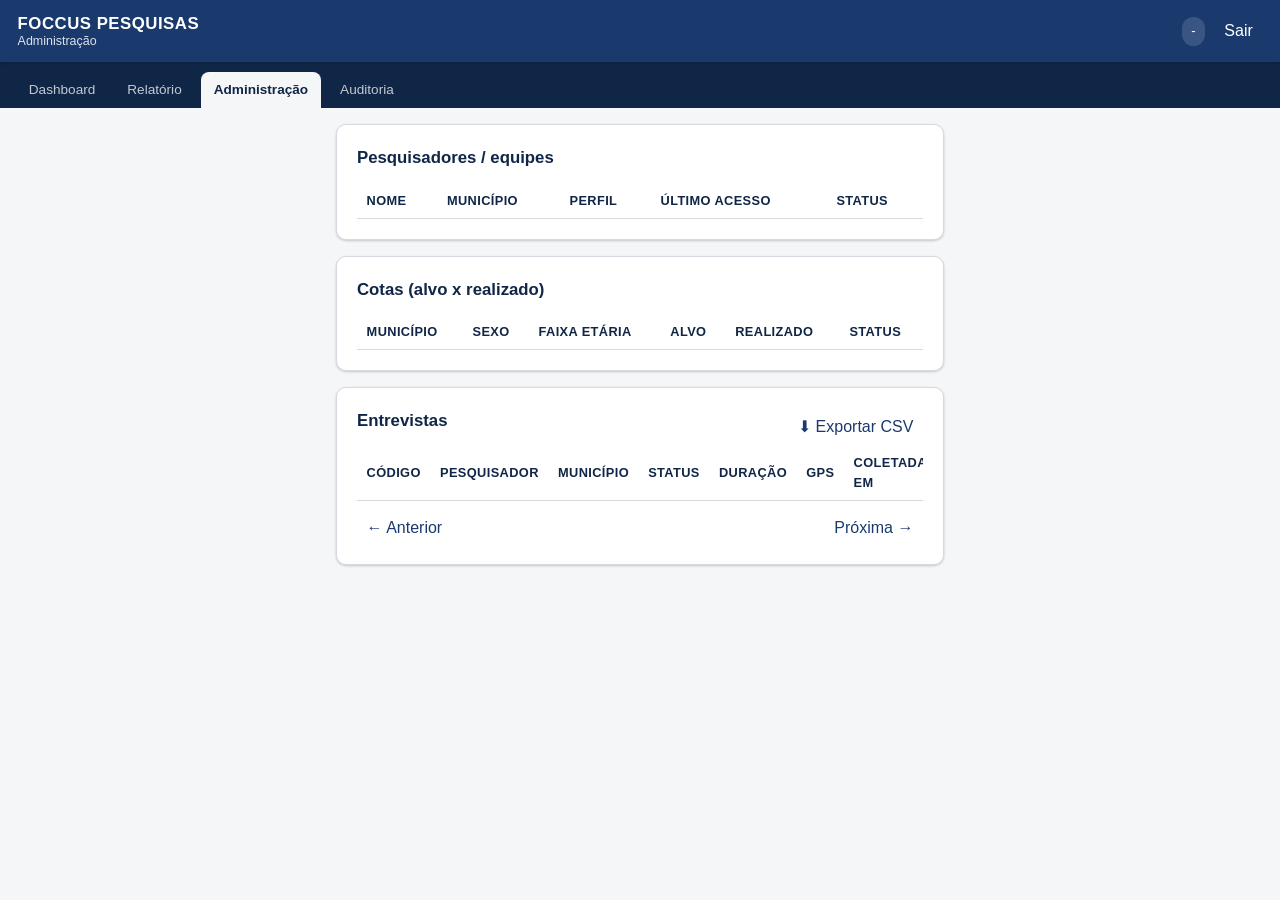
==== admin.html @ f19bfadf "MVP do app de coleta da Pesquisa Eleitoral Tocantins 2026 PWA offline-first (IndexedDB + Service Wor" ====
<!doctype html>
<html lang="pt-BR">
<head>
  <meta charset="UTF-8" />
  <meta name="viewport" content="width=device-width, initial-scale=1" />
  <meta name="theme-color" content="#1a3a6e" />
  <title>Administração — Pesquisa Eleitoral Tocantins 2026</title>
  <link rel="icon" href="assets/icons/icon-192.png" />
  <link rel="stylesheet" href="css/app.css" />
  <link rel="stylesheet" href="css/dashboard.css" />
  <link rel="stylesheet" href="css/admin.css" />
</head>
<body>
  <header class="cabecalho">
    <div class="marca">
      <strong>FOCCUS PESQUISAS</strong>
      <span>Administração</span>
    </div>
    <div class="flex-entre" style="gap:0.6rem;">
      <div id="status-conexao" class="status-conexao">-</div>
      <button class="btn-texto" id="btn-sair-admin" style="color:#fff;">Sair</button>
    </div>
  </header>

  <nav class="abas">
    <a href="dashboard.html">Dashboard</a>
    <a href="relatorio.html">Relatório</a>
    <a href="admin.html" class="ativo">Administração</a>
    <a href="auditoria.html">Auditoria</a>
  </nav>

  <main class="container">
    <section class="cartao">
      <div class="flex-entre">
        <h2 class="titulo-secao">Pesquisadores / equipes</h2>
        <span class="texto-suave" id="contagem-equipes"></span>
      </div>
      <div class="tabela-wrap">
        <table class="tabela-simples">
          <thead>
            <tr><th>Nome</th><th>Município</th><th>Perfil</th><th>Último acesso</th><th>Status</th></tr>
          </thead>
          <tbody id="tabela-equipes"></tbody>
        </table>
      </div>
    </section>

    <section class="cartao">
      <h2 class="titulo-secao">Cotas (alvo x realizado)</h2>
      <div class="tabela-wrap">
        <table class="tabela-simples">
          <thead>
            <tr><th>Município</th><th>Sexo</th><th>Faixa etária</th><th>Alvo</th><th>Realizado</th><th>Status</th></tr>
          </thead>
          <tbody id="tabela-cotas"></tbody>
        </table>
      </div>
    </section>

    <section class="cartao">
      <div class="flex-entre">
        <h2 class="titulo-secao">Entrevistas</h2>
        <button class="btn-texto" id="btn-exportar-csv">⬇ Exportar CSV</button>
      </div>
      <div class="tabela-wrap">
        <table class="tabela-simples">
          <thead>
            <tr><th>Código</th><th>Pesquisador</th><th>Município</th><th>Status</th><th>Duração</th><th>GPS</th><th>Coletada em</th></tr>
          </thead>
          <tbody id="tabela-entrevistas"></tbody>
        </table>
      </div>
      <div class="paginacao">
        <button class="btn-texto" id="btn-pagina-anterior">← Anterior</button>
        <span class="texto-suave" id="info-pagina"></span>
        <button class="btn-texto" id="btn-pagina-proxima">Próxima →</button>
      </div>
    </section>
  </main>

  <script type="module" src="config/supabase.js"></script>
  <script type="module" src="config/pesquisa.js"></script>
  <script type="module" src="js/admin.js"></script>
</body>
</html>
---- css/app.css ----
/* ============================================================================
   css/app.css — design tokens e componentes compartilhados por todo o app.
   Identidade institucional de pesquisa de opinião: limpa, alto contraste,
   pensada para uso com uma mão só, em pé, sob luz de sol (Seção 56/57).
   ============================================================================ */

:root {
  --cor-primaria: #1a3a6e;
  --cor-primaria-escura: #102647;
  --cor-primaria-clara: #eaf0fb;
  --cor-acento: #c8102e;
  --cor-sucesso: #1e8a4c;
  --cor-alerta: #b8790a;
  --cor-erro: #c8102e;
  --cor-texto: #1a1a1a;
  --cor-texto-suave: #4a4a4a;
  --cor-fundo: #f5f6f8;
  --cor-branco: #ffffff;
  --cor-borda: #d6dae1;

  --raio: 10px;
  --sombra: 0 1px 3px rgba(0, 0, 0, 0.12), 0 1px 2px rgba(0, 0, 0, 0.08);
  --fonte: -apple-system, BlinkMacSystemFont, "Segoe UI", Roboto, Helvetica, Arial, sans-serif;

  --escala-fonte: 1;
}

/* Acessibilidade: suporte a A / A+ / A++ (Seção 41) — aumenta a escala global. */
html[data-fonte="grande"] { --escala-fonte: 1.15; }
html[data-fonte="enorme"] { --escala-fonte: 1.3; }

* { box-sizing: border-box; }

html {
  font-size: calc(16px * var(--escala-fonte));
}

body {
  margin: 0;
  font-family: var(--fonte);
  background: var(--cor-fundo);
  color: var(--cor-texto);
  line-height: 1.5;
  -webkit-tap-highlight-color: transparent;
}

a { color: var(--cor-primaria); }

button, input, select, textarea {
  font-family: inherit;
  font-size: 1rem;
}

/* Foco visível sempre — obrigatório para uso em campo com teclado/leitor. */
:focus-visible {
  outline: 3px solid var(--cor-acento);
  outline-offset: 2px;
}

/* -------------------------------------------------------------------------
   Cabeçalho institucional
   ------------------------------------------------------------------------- */
.cabecalho {
  background: var(--cor-primaria);
  color: var(--cor-branco);
  padding: 0.9rem 1.1rem;
  display: flex;
  align-items: center;
  justify-content: space-between;
  gap: 0.75rem;
  position: sticky;
  top: 0;
  z-index: 20;
  box-shadow: var(--sombra);
}

.cabecalho .marca {
  display: flex;
  flex-direction: column;
  line-height: 1.15;
}

.cabecalho .marca strong {
  font-size: 1.05rem;
  letter-spacing: 0.03em;
}

.cabecalho .marca span {
  font-size: 0.78rem;
  opacity: 0.85;
}

/* -------------------------------------------------------------------------
   Indicador de conexão / sincronização (Seção 29)
   ------------------------------------------------------------------------- */
.status-conexao {
  display: inline-flex;
  align-items: center;
  gap: 0.4rem;
  font-size: 0.82rem;
  padding: 0.3rem 0.6rem;
  border-radius: 999px;
  background: rgba(255, 255, 255, 0.14);
  white-space: nowrap;
}

.status-conexao .ponto {
  width: 8px;
  height: 8px;
  border-radius: 50%;
  background: var(--cor-erro);
  flex: none;
}

.status-conexao.online .ponto { background: #35d07f; }
.status-conexao.sincronizando .ponto { background: #f5c343; animation: pulsar 1s infinite; }
.status-conexao.pendente .ponto { background: #f5c343; }

@keyframes pulsar {
  0%, 100% { opacity: 1; }
  50% { opacity: 0.35; }
}

/* -------------------------------------------------------------------------
   Layout genérico
   ------------------------------------------------------------------------- */
.container {
  max-width: 640px;
  margin: 0 auto;
  padding: 1rem 1rem 6rem;
}

.cartao {
  background: var(--cor-branco);
  border: 1px solid var(--cor-borda);
  border-radius: var(--raio);
  box-shadow: var(--sombra);
  padding: 1.25rem;
  margin-bottom: 1rem;
}

.titulo-secao {
  font-size: 1.05rem;
  color: var(--cor-primaria-escura);
  margin: 0 0 0.75rem;
}

.texto-suave { color: var(--cor-texto-suave); font-size: 0.9rem; }

/* -------------------------------------------------------------------------
   Botões — grandes, alto contraste, pensados para toque (Seção 41)
   ------------------------------------------------------------------------- */
.btn {
  display: inline-flex;
  align-items: center;
  justify-content: center;
  gap: 0.5rem;
  min-height: 52px;
  padding: 0.8rem 1.4rem;
  border-radius: var(--raio);
  border: 2px solid transparent;
  font-size: 1.02rem;
  font-weight: 600;
  cursor: pointer;
  transition: transform 0.05s ease, opacity 0.15s ease;
  width: 100%;
}

.btn:active { transform: scale(0.98); }
.btn:disabled { opacity: 0.5; cursor: not-allowed; }

.btn-primario { background: var(--cor-primaria); color: var(--cor-branco); }
.btn-primario:hover:not(:disabled) { background: var(--cor-primaria-escura); }

.btn-secundario { background: var(--cor-branco); color: var(--cor-primaria); border-color: var(--cor-primaria); }

.btn-perigo { background: var(--cor-branco); color: var(--cor-erro); border-color: var(--cor-erro); }

.btn-texto { background: transparent; color: var(--cor-primaria); border: none; min-height: auto; width: auto; padding: 0.4rem 0.6rem; font-weight: 500; }

.grupo-botoes {
  display: flex;
  gap: 0.75rem;
}

.grupo-botoes .btn { flex: 1; }

/* -------------------------------------------------------------------------
   Formulários
   ------------------------------------------------------------------------- */
.campo { margin-bottom: 1.1rem; }

.campo label {
  display: block;
  font-weight: 600;
  margin-bottom: 0.4rem;
  color: var(--cor-primaria-escura);
}

.campo input[type="text"],
.campo input[type="password"],
.campo input[type="email"],
.campo textarea,
.campo select {
  width: 100%;
  min-height: 50px;
  padding: 0.7rem 0.9rem;
  border: 2px solid var(--cor-borda);
  border-radius: var(--raio);
  background: var(--cor-branco);
  color: var(--cor-texto);
}

.campo input:focus, .campo textarea:focus, .campo select:focus {
  border-color: var(--cor-primaria);
}

.campo textarea { min-height: 90px; resize: vertical; }

.ajuda { font-size: 0.8rem; color: var(--cor-texto-suave); margin-top: 0.3rem; }
.erro-campo { color: var(--cor-erro); font-size: 0.85rem; margin-top: 0.4rem; font-weight: 600; }

/* -------------------------------------------------------------------------
   Opções de pergunta (radio/checkbox grandes, tipo "cartão")
   ------------------------------------------------------------------------- */
.lista-opcoes { display: flex; flex-direction: column; gap: 0.6rem; }

.opcao-escolha {
  display: flex;
  align-items: center;
  gap: 0.75rem;
  padding: 0.9rem 1rem;
  border: 2px solid var(--cor-borda);
  border-radius: var(--raio);
  background: var(--cor-branco);
  cursor: pointer;
  min-height: 56px;
  font-size: 1rem;
}

.opcao-escolha input { width: 20px; height: 20px; flex: none; }

.opcao-escolha.selecionada {
  border-color: var(--cor-primaria);
  background: var(--cor-primaria-clara);
  font-weight: 600;
}

.opcao-escolha.nsno { border-style: dashed; color: var(--cor-texto-suave); }

.chips { display: flex; flex-wrap: wrap; gap: 0.5rem; margin-top: 0.6rem; }

.chip {
  padding: 0.5rem 0.9rem;
  border-radius: 999px;
  border: 2px solid var(--cor-borda);
  background: var(--cor-branco);
  cursor: pointer;
  font-size: 0.9rem;
}

.chip.selecionado { border-color: var(--cor-primaria); background: var(--cor-primaria-clara); font-weight: 600; }

/* -------------------------------------------------------------------------
   Badges de status (cotas, sync, auditoria)
   ------------------------------------------------------------------------- */
.badge { display: inline-block; padding: 0.2rem 0.6rem; border-radius: 999px; font-size: 0.78rem; font-weight: 700; }
.badge-ok { background: #e3f5ea; color: var(--cor-sucesso); }
.badge-alerta { background: #fdf1de; color: var(--cor-alerta); }
.badge-erro { background: #fbe4e6; color: var(--cor-erro); }
.badge-neutro { background: #eceef1; color: var(--cor-texto-suave); }

/* -------------------------------------------------------------------------
   Utilitários
   ------------------------------------------------------------------------- */
.oculto { display: none !important; }
.centro { text-align: center; }
.mt-1 { margin-top: 1rem; } .mb-1 { margin-bottom: 1rem; }
.flex-entre { display: flex; align-items: center; justify-content: space-between; }
.mono { font-variant-numeric: tabular-nums; }

.rodape-fixo {
  position: fixed;
  bottom: 0; left: 0; right: 0;
  background: var(--cor-branco);
  border-top: 1px solid var(--cor-borda);
  padding: 0.75rem 1rem calc(0.75rem + env(safe-area-inset-bottom));
  box-shadow: 0 -2px 8px rgba(0, 0, 0, 0.06);
  z-index: 15;
}

.spinner {
  width: 18px; height: 18px;
  border: 3px solid rgba(255,255,255,0.4);
  border-top-color: #fff;
  border-radius: 50%;
  animation: girar 0.7s linear infinite;
  display: inline-block;
}
@keyframes girar { to { transform: rotate(360deg); } }

table.tabela-simples { width: 100%; border-collapse: collapse; font-size: 0.9rem; }
table.tabela-simples th, table.tabela-simples td {
  text-align: left; padding: 0.5rem 0.6rem; border-bottom: 1px solid var(--cor-borda);
}
table.tabela-simples th { color: var(--cor-primaria-escura); font-size: 0.8rem; text-transform: uppercase; letter-spacing: 0.03em; }
---- css/dashboard.css ----
/* ============================================================================
   css/dashboard.css — indicadores operacionais e gráficos (Seções 33/57).
   ============================================================================ */

.grade-indicadores {
  display: grid;
  grid-template-columns: repeat(auto-fit, minmax(140px, 1fr));
  gap: 0.75rem;
  margin-bottom: 1rem;
}

.indicador {
  background: var(--cor-branco);
  border: 1px solid var(--cor-borda);
  border-radius: var(--raio);
  padding: 0.9rem 1rem;
  box-shadow: var(--sombra);
}

.indicador .valor { font-size: 1.6rem; font-weight: 800; color: var(--cor-primaria-escura); }
.indicador .rotulo { font-size: 0.78rem; color: var(--cor-texto-suave); text-transform: uppercase; letter-spacing: 0.03em; }

.barra-meta {
  height: 10px;
  background: var(--cor-borda);
  border-radius: 999px;
  overflow: hidden;
  margin-top: 0.4rem;
}
.barra-meta > div { height: 100%; background: var(--cor-acento); }

.filtros {
  display: grid;
  grid-template-columns: repeat(auto-fit, minmax(140px, 1fr));
  gap: 0.6rem;
}

.filtros select, .filtros input {
  width: 100%;
  min-height: 44px;
  padding: 0.5rem 0.7rem;
  border: 2px solid var(--cor-borda);
  border-radius: var(--raio);
}

.grade-graficos {
  display: grid;
  grid-template-columns: repeat(auto-fit, minmax(280px, 1fr));
  gap: 1rem;
}

.grafico-caixa canvas { max-height: 280px; }

.aviso-metodologico {
  background: #fdf1de;
  border: 1px solid #f0d29b;
  color: #7a5000;
  border-radius: var(--raio);
  padding: 0.75rem 1rem;
  font-size: 0.85rem;
  margin-bottom: 1rem;
}

nav.abas {
  display: flex;
  gap: 0.4rem;
  overflow-x: auto;
  padding: 0.6rem 1rem 0;
  background: var(--cor-primaria-escura);
}
nav.abas a {
  color: rgba(255,255,255,0.75);
  text-decoration: none;
  padding: 0.5rem 0.8rem;
  border-radius: 8px 8px 0 0;
  font-size: 0.85rem;
  white-space: nowrap;
}
nav.abas a.ativo { background: var(--cor-fundo); color: var(--cor-primaria-escura); font-weight: 700; }
---- css/admin.css ----
/* ============================================================================
   css/admin.css — telas administrativas (pesquisadores, entrevistas, cotas).
   ============================================================================ */

.tabela-wrap { overflow-x: auto; }

.linha-toggle { display: flex; align-items: center; gap: 0.5rem; }

.paginacao { display: flex; justify-content: space-between; align-items: center; margin-top: 0.75rem; }

.tag-perfil {
  font-size: 0.72rem;
  font-weight: 700;
  padding: 0.15rem 0.5rem;
  border-radius: 999px;
  background: var(--cor-primaria-clara);
  color: var(--cor-primaria-escura);
}
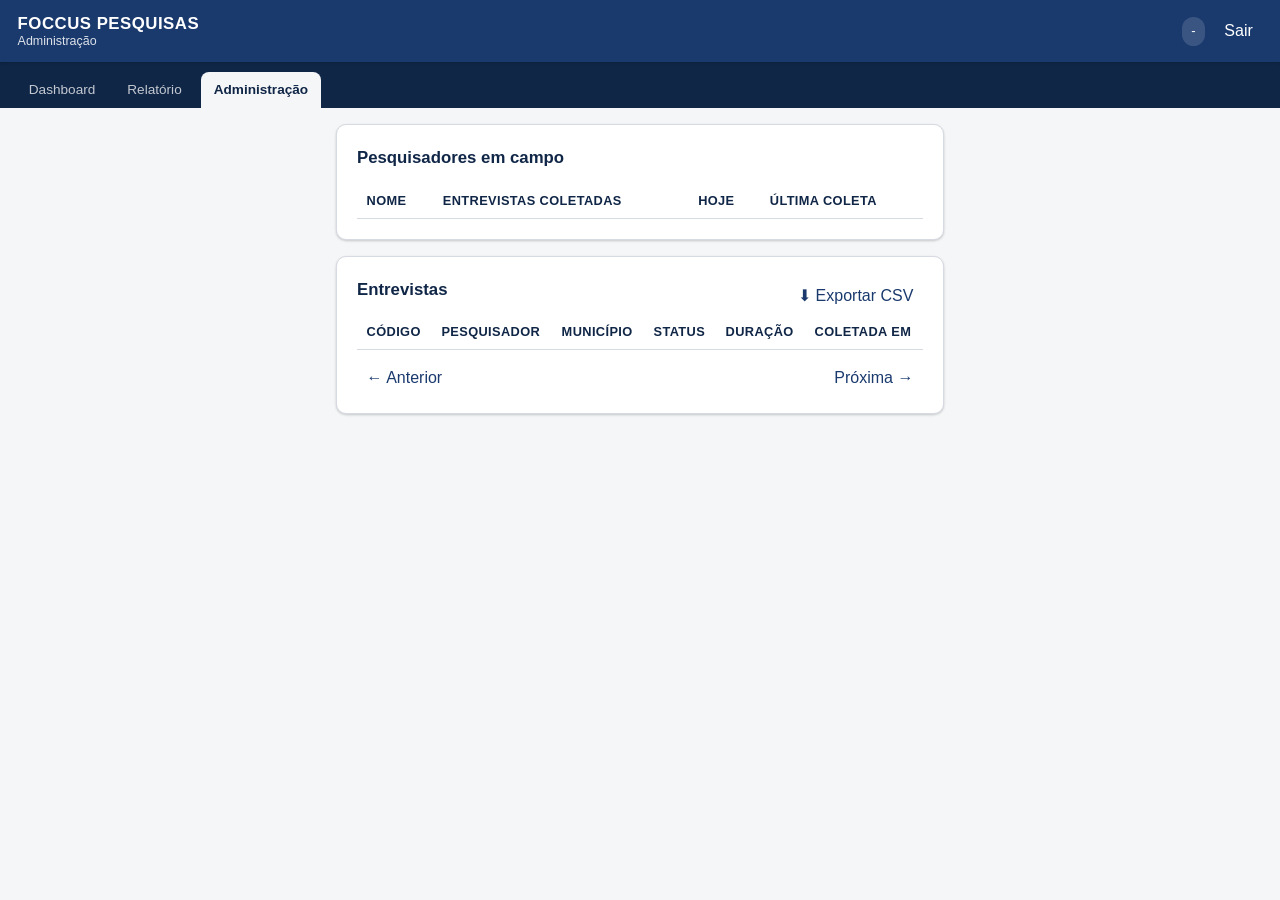
==== commit 3fc248c0: "Reset do app: questionário real de Araguaína, sem auth de campo Substitui o protótipo anterior (toke" ====
--- a/admin.html
+++ b/admin.html
@@ -4,7 +4,7 @@
   <meta charset="UTF-8" />
   <meta name="viewport" content="width=device-width, initial-scale=1" />
   <meta name="theme-color" content="#1a3a6e" />
-  <title>Administração — Pesquisa Eleitoral Tocantins 2026</title>
+  <title>Administração — Pesquisa Eleitoral Araguaína 2026</title>
   <link rel="icon" href="assets/icons/icon-192.png" />
   <link rel="stylesheet" href="css/app.css" />
   <link rel="stylesheet" href="css/dashboard.css" />
@@ -26,33 +26,20 @@
     <a href="dashboard.html">Dashboard</a>
     <a href="relatorio.html">Relatório</a>
     <a href="admin.html" class="ativo">Administração</a>
-    <a href="auditoria.html">Auditoria</a>
   </nav>
 
   <main class="container">
     <section class="cartao">
       <div class="flex-entre">
-        <h2 class="titulo-secao">Pesquisadores / equipes</h2>
-        <span class="texto-suave" id="contagem-equipes"></span>
+        <h2 class="titulo-secao">Pesquisadores em campo</h2>
+        <span class="texto-suave" id="contagem-pesquisadores"></span>
       </div>
       <div class="tabela-wrap">
         <table class="tabela-simples">
           <thead>
-            <tr><th>Nome</th><th>Município</th><th>Perfil</th><th>Último acesso</th><th>Status</th></tr>
+            <tr><th>Nome</th><th>Entrevistas coletadas</th><th>Hoje</th><th>Última coleta</th></tr>
           </thead>
-          <tbody id="tabela-equipes"></tbody>
-        </table>
-      </div>
-    </section>
-
-    <section class="cartao">
-      <h2 class="titulo-secao">Cotas (alvo x realizado)</h2>
-      <div class="tabela-wrap">
-        <table class="tabela-simples">
-          <thead>
-            <tr><th>Município</th><th>Sexo</th><th>Faixa etária</th><th>Alvo</th><th>Realizado</th><th>Status</th></tr>
-          </thead>
-          <tbody id="tabela-cotas"></tbody>
+          <tbody id="tabela-pesquisadores"></tbody>
         </table>
       </div>
     </section>
@@ -65,7 +52,7 @@
       <div class="tabela-wrap">
         <table class="tabela-simples">
           <thead>
-            <tr><th>Código</th><th>Pesquisador</th><th>Município</th><th>Status</th><th>Duração</th><th>GPS</th><th>Coletada em</th></tr>
+            <tr><th>Código</th><th>Pesquisador</th><th>Município</th><th>Status</th><th>Duração</th><th>Coletada em</th></tr>
           </thead>
           <tbody id="tabela-entrevistas"></tbody>
         </table>
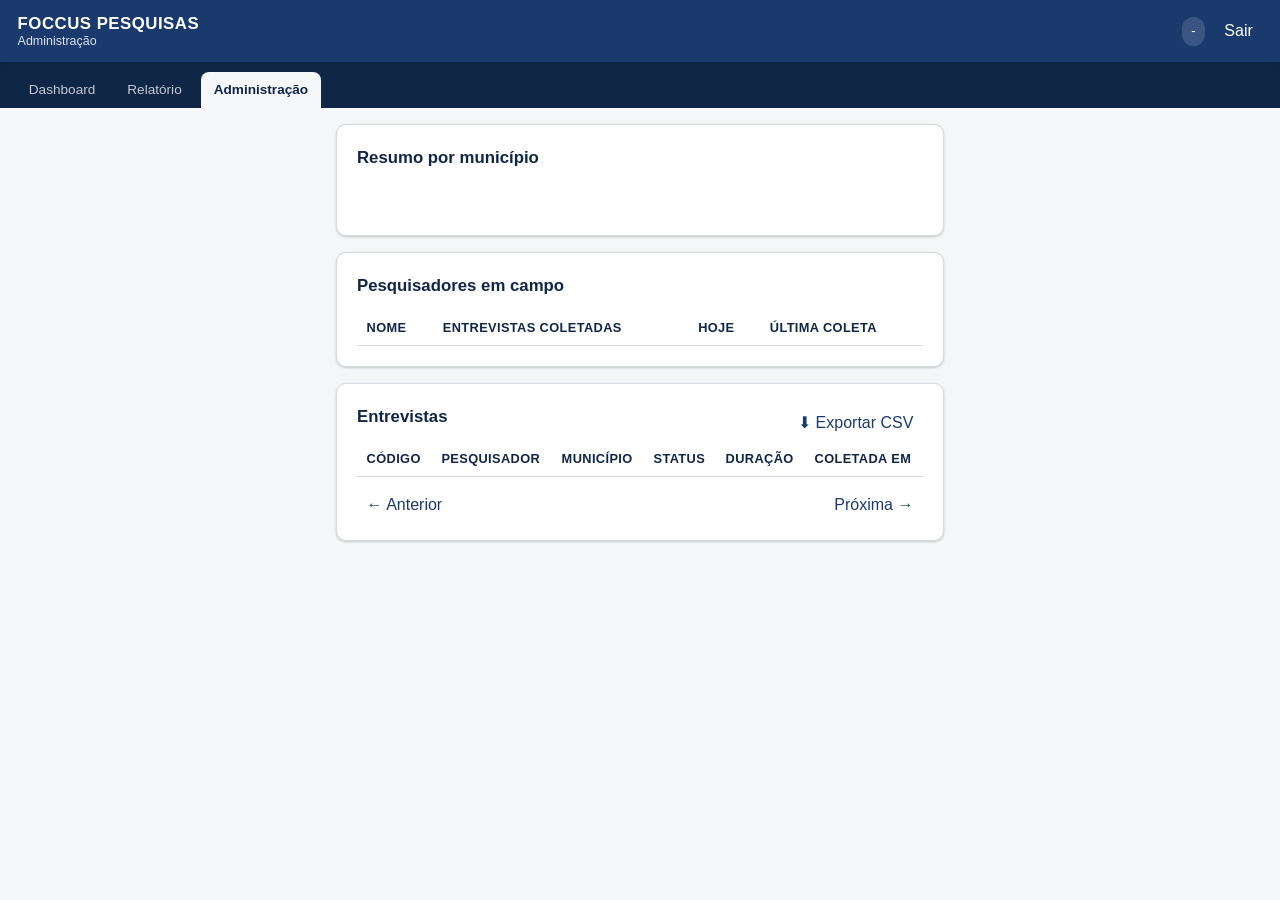
==== commit 61c72593: "Admin: resumo totalizado por município - vw_coleta_resumo agora inclui municipio (agrupado   pesquis" ====
--- a/admin.html
+++ b/admin.html
@@ -4,7 +4,7 @@
   <meta charset="UTF-8" />
   <meta name="viewport" content="width=device-width, initial-scale=1" />
   <meta name="theme-color" content="#1a3a6e" />
-  <title>Administração — Pesquisa Eleitoral Araguaína 2026</title>
+  <title>Administração — Pesquisa Eleitoral Tocantins 2026</title>
   <link rel="icon" href="assets/icons/icon-192.png" />
   <link rel="stylesheet" href="css/app.css" />
   <link rel="stylesheet" href="css/dashboard.css" />
@@ -29,6 +29,14 @@
   </nav>
 
   <main class="container">
+    <section class="cartao">
+      <div class="flex-entre">
+        <h2 class="titulo-secao">Resumo por município</h2>
+        <span class="texto-suave" id="atualizado-resumo"></span>
+      </div>
+      <div class="grade-kpis" id="grade-resumo-municipio" aria-live="polite"></div>
+    </section>
+
     <section class="cartao">
       <div class="flex-entre">
         <h2 class="titulo-secao">Pesquisadores em campo</h2>
--- a/css/dashboard.css
+++ b/css/dashboard.css
@@ -2,55 +2,54 @@
    css/dashboard.css — indicadores operacionais e gráficos (Seções 33/57).
    ============================================================================ */
 
-.grade-indicadores {
-  display: grid;
-  grid-template-columns: repeat(auto-fit, minmax(140px, 1fr));
-  gap: 0.75rem;
-  margin-bottom: 1rem;
-}
-
-.indicador {
-  background: var(--cor-branco);
-  border: 1px solid var(--cor-borda);
-  border-radius: var(--raio);
-  padding: 0.9rem 1rem;
-  box-shadow: var(--sombra);
-}
-
-.indicador .valor { font-size: 1.6rem; font-weight: 800; color: var(--cor-primaria-escura); }
-.indicador .rotulo { font-size: 0.78rem; color: var(--cor-texto-suave); text-transform: uppercase; letter-spacing: 0.03em; }
-
-.barra-meta {
-  height: 10px;
-  background: var(--cor-borda);
-  border-radius: 999px;
-  overflow: hidden;
-  margin-top: 0.4rem;
-}
-.barra-meta > div { height: 100%; background: var(--cor-acento); }
+/* -------------------------------------------------------------------------
+   Layout — o dashboard é uma tela de leitura de dados, não um formulário
+   de uma mão só: usa mais largura em telas maiores, mas permanece em
+   coluna única no celular (o grid de gráficos cuida disso via auto-fit).
+   ------------------------------------------------------------------------- */
+main.container.container-dashboard {
+  max-width: 1180px;
+}
+
+/* -------------------------------------------------------------------------
+   Cartão de filtros
+   ------------------------------------------------------------------------- */
+.cartao-filtros { padding: 1.1rem 1.3rem 1.3rem; }
+
+.filtros-cabecalho {
+  display: flex;
+  align-items: flex-start;
+  justify-content: space-between;
+  gap: 1rem;
+  flex-wrap: wrap;
+  margin-bottom: 0.85rem;
+}
+.filtros-cabecalho .titulo-secao { margin-bottom: 0.2rem; }
+.filtros-cabecalho .texto-suave { margin: 0; }
 
 .filtros {
   display: grid;
-  grid-template-columns: repeat(auto-fit, minmax(140px, 1fr));
+  grid-template-columns: repeat(auto-fit, minmax(160px, 1fr));
   gap: 0.6rem;
+  align-items: end;
 }
 
 .filtros select, .filtros input {
   width: 100%;
-  min-height: 44px;
+  min-height: 46px;
   padding: 0.5rem 0.7rem;
   border: 2px solid var(--cor-borda);
   border-radius: var(--raio);
 }
 
-.grade-graficos {
-  display: grid;
-  grid-template-columns: repeat(auto-fit, minmax(280px, 1fr));
-  gap: 1rem;
-}
-
-.grafico-caixa canvas { max-height: 280px; }
-
+.filtros .btn {
+  min-height: 46px;
+  width: 100%;
+}
+
+/* -------------------------------------------------------------------------
+   Aviso metodológico
+   ------------------------------------------------------------------------- */
 .aviso-metodologico {
   background: #fdf1de;
   border: 1px solid #f0d29b;
@@ -58,9 +57,148 @@
   border-radius: var(--raio);
   padding: 0.75rem 1rem;
   font-size: 0.85rem;
-  margin-bottom: 1rem;
-}
-
+  margin-bottom: 1.5rem;
+  line-height: 1.5;
+}
+.aviso-metodologico strong { color: #5c3d00; }
+
+/* -------------------------------------------------------------------------
+   KPIs — números-chave, sempre em percentual (nunca N absoluto).
+   ------------------------------------------------------------------------- */
+.grade-kpis {
+  display: grid;
+  grid-template-columns: repeat(auto-fit, minmax(240px, 1fr));
+  gap: 1.1rem;
+  margin-bottom: 2rem;
+}
+
+.kpi {
+  background: var(--cor-branco);
+  border: 1px solid var(--cor-borda);
+  border-left: 6px solid var(--cor-primaria);
+  border-radius: var(--raio);
+  box-shadow: var(--sombra);
+  padding: 1.3rem 1.5rem;
+}
+
+.kpi .kpi-rotulo {
+  display: flex;
+  align-items: center;
+  gap: 0.4rem;
+  font-size: 0.76rem;
+  font-weight: 800;
+  text-transform: uppercase;
+  letter-spacing: 0.05em;
+  color: var(--cor-texto-suave);
+}
+
+.kpi .kpi-rotulo .ponto {
+  width: 9px;
+  height: 9px;
+  border-radius: 50%;
+  background: var(--cor-primaria);
+  flex: none;
+}
+
+.kpi .kpi-valor {
+  font-size: 2.6rem;
+  font-weight: 800;
+  color: var(--cor-primaria-escura);
+  line-height: 1.1;
+  margin-top: 0.4rem;
+}
+
+.kpi .kpi-legenda {
+  font-size: 0.85rem;
+  color: var(--cor-texto-suave);
+  margin-top: 0.35rem;
+}
+
+.kpi.positivo { border-left-color: var(--cor-sucesso); }
+.kpi.positivo .kpi-rotulo { color: var(--cor-sucesso); }
+.kpi.positivo .kpi-rotulo .ponto { background: var(--cor-sucesso); }
+
+.kpi.negativo { border-left-color: var(--cor-erro); }
+.kpi.negativo .kpi-rotulo { color: var(--cor-erro); }
+.kpi.negativo .kpi-rotulo .ponto { background: var(--cor-erro); }
+
+.kpi.vazio { color: var(--cor-texto-suave); }
+
+/* -------------------------------------------------------------------------
+   Títulos de bloco (agrupamento temático de gráficos)
+   ------------------------------------------------------------------------- */
+.titulo-bloco {
+  font-size: 0.95rem;
+  font-weight: 800;
+  color: var(--cor-primaria-escura);
+  text-transform: uppercase;
+  letter-spacing: 0.04em;
+  margin: 2rem 0 0.9rem;
+  padding-left: 0.65rem;
+  border-left: 4px solid var(--cor-acento);
+}
+.titulo-bloco:first-of-type { margin-top: 0; }
+
+/* -------------------------------------------------------------------------
+   Grade de gráficos — um gráfico por linha, em largura total: cada
+   pergunta é um "capítulo" do relatório, com espaço de sobra para nomes
+   longos de candidato e para o rótulo percentual de cada barra.
+   ------------------------------------------------------------------------- */
+.grade-graficos {
+  display: grid;
+  grid-template-columns: 1fr;
+  gap: 1.5rem;
+  margin-bottom: 0.75rem;
+}
+
+.grafico-caixa {
+  padding: 1.75rem 2rem 2rem;
+  box-shadow: 0 2px 8px rgba(16, 38, 71, 0.08), 0 1px 3px rgba(16, 38, 71, 0.06);
+}
+
+.grafico-cabecalho {
+  display: flex;
+  align-items: baseline;
+  gap: 0.7rem;
+  margin-bottom: 1.25rem;
+  padding-bottom: 0.9rem;
+  border-bottom: 1px solid var(--cor-borda);
+}
+
+.rotulo-questao {
+  flex: none;
+  font-size: 0.72rem;
+  font-weight: 800;
+  color: var(--cor-primaria);
+  background: var(--cor-primaria-clara);
+  padding: 0.22rem 0.55rem;
+  border-radius: 5px;
+  letter-spacing: 0.03em;
+}
+
+.titulo-grafico {
+  font-size: 1.2rem;
+  font-weight: 700;
+  color: var(--cor-texto);
+  margin: 0;
+}
+
+.grafico-canvas { position: relative; width: 100%; }
+
+.grafico-vazio {
+  display: flex;
+  align-items: center;
+  justify-content: center;
+  min-height: 160px;
+  color: var(--cor-texto-suave);
+  font-size: 0.9rem;
+  text-align: center;
+  padding: 0 1rem;
+}
+
+/* -------------------------------------------------------------------------
+   Navegação por abas
+   ------------------------------------------------------------------------- */
 nav.abas {
   display: flex;
   gap: 0.4rem;
--- a/css/admin.css
+++ b/css/admin.css
@@ -3,6 +3,23 @@
    ============================================================================ */
 
 .tabela-wrap { overflow-x: auto; }
+
+.tabela-simples .linha-grupo td {
+  background: var(--cor-primaria-clara);
+  color: var(--cor-primaria-escura);
+  font-weight: 800;
+  font-size: 0.8rem;
+  text-transform: uppercase;
+  letter-spacing: 0.03em;
+  padding-top: 0.6rem;
+  padding-bottom: 0.6rem;
+}
+
+.tabela-simples .linha-subtotal td {
+  font-weight: 700;
+  border-top: 1px solid var(--cor-borda);
+  color: var(--cor-texto-suave);
+}
 
 .linha-toggle { display: flex; align-items: center; gap: 0.5rem; }
 
